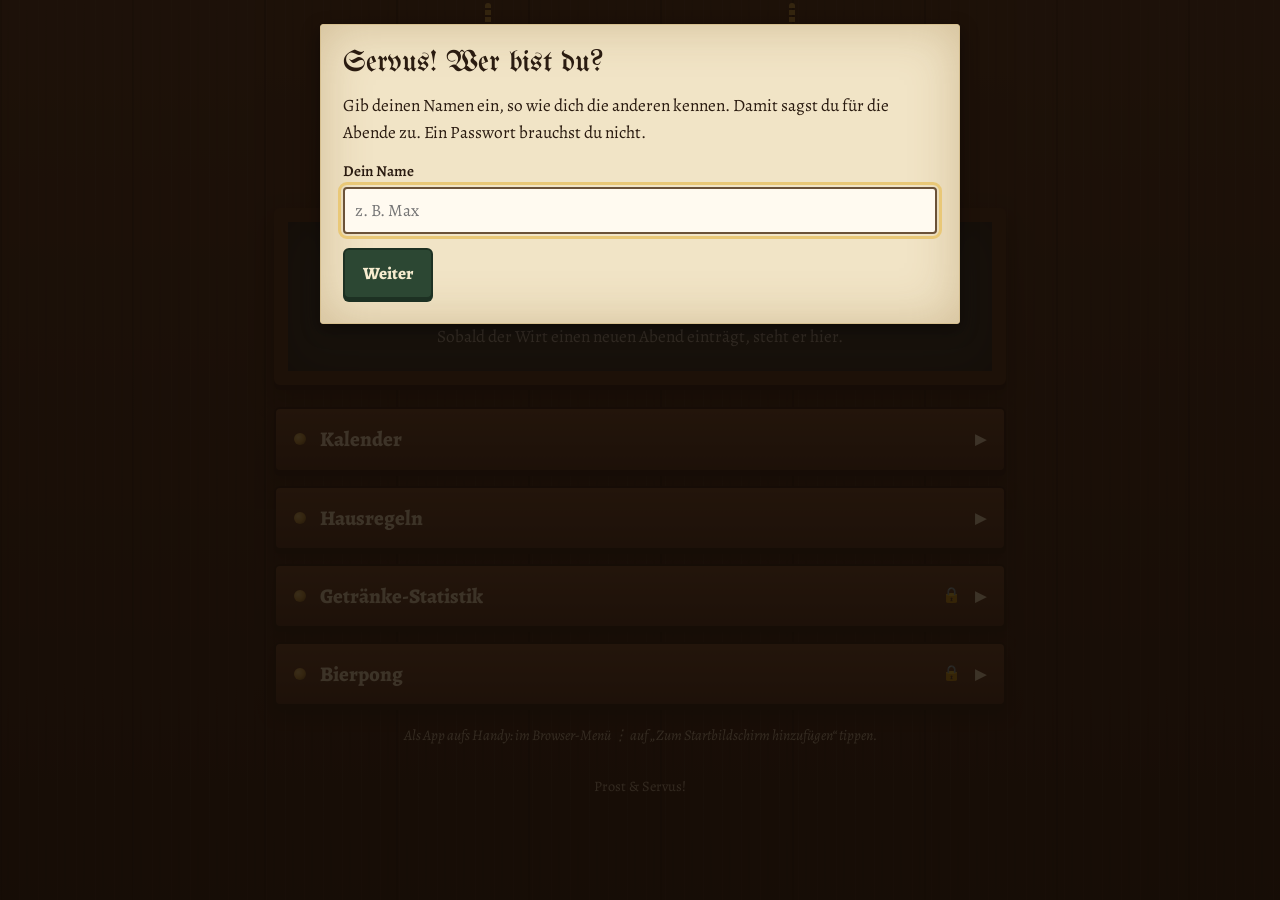
==== index.html @ dd811b2c "Add files via upload" ====
<!doctype html>
<html lang="de">
<head>
<meta charset="utf-8">
<meta name="viewport" content="width=device-width, initial-scale=1, viewport-fit=cover">
<title>Metzgers Wirtshaus Abende</title>
<meta name="theme-color" content="#2c4733">
<link rel="manifest" href="manifest-gast.json">
<link rel="icon" href="icon-192.png">
<link rel="apple-touch-icon" href="icon-192.png">
<link rel="preconnect" href="https://fonts.googleapis.com">
<link rel="preconnect" href="https://fonts.gstatic.com" crossorigin>
<link href="https://fonts.googleapis.com/css2?family=UnifrakturMaguntia&family=Alegreya:ital,wght@0,400;0,600;0,800;1,400&display=swap" rel="stylesheet">
<link rel="stylesheet" href="style.css">
</head>
<body>
<header class="schild-wrap">
  <div class="schild"><h1><span class="gross">Metzgers</span><span class="klein">Wirtshaus Abende</span></h1></div>
</header>
<main id="inhalt"><p class="laden">Bierdeckel werden gezählt …</p></main>
<div id="gate" hidden></div>
<div id="toast" hidden role="status"></div>
<script src="konfig.js"></script>
<script src="gemeinsam.js"></script>
<script>
(function(){
const W=window.W,K=window.KONFIG,esc=W.esc,fmt=W.fmt;
let D=null,fehler=false,Z=W.zusagenAktiv()?null:[],zFehler=false,installEvt=null;
let name=W.LS.get("mwa-name")||"";
const S={offen:"",zeit:"letztes",bpZeit:"letzter",monat:W.heute().slice(0,7),tag:null,loginText:"",sendet:false};

const hausHash=()=>W.hash(JSON.stringify([D.regeln.hausKopf,D.regeln.hausRegeln]));
const bpHash=()=>W.hash(JSON.stringify(D.regeln.bierpongRegeln));
const hausOk=()=>W.LS.get("mwa-haus")===hausHash();
const bpOk=()=>W.LS.get("mwa-bp")===bpHash();

/* ---------- Zusagen ---------- */
function zusageBlock(a,aufTafel){
  if(!W.zusagenAktiv())return"";
  if(Z===null)return `<div class="zusage"><p class="wer leise">${zFehler?"Zusagen sind gerade nicht erreichbar.":"Zusagen werden geladen …"}</p></div>`;
  const mein=W.meinStatus(Z,a.id,name),ja=W.leute(Z,a.id,"ja"),nein=W.leute(Z,a.id,"nein");
  const k=aufTafel?"kreide":"leise";
  const frage=mein==="ja"?"Du bist dabei 🍺":mein==="nein"?"Du hast abgesagt":"Bist du dabei?";
  return `<div class="zusage"><p class="frage">${frage}</p>
    <div class="reihe"><button class="knopf ${k}" data-a="zusage" data-id="${esc(a.id)}" data-k="ja" aria-pressed="${mein==="ja"}" ${S.sendet?"disabled":""}>🍺 Bin dabei</button>
    <button class="knopf ${k} nein" data-a="zusage" data-id="${esc(a.id)}" data-k="nein" aria-pressed="${mein==="nein"}" ${S.sendet?"disabled":""}>Kann nicht</button></div>
    <p class="wer ${ja.length?"":"leise"}">${ja.length?`Dabei (${ja.length}): ${W.namenText(ja)}`:"Noch hat keiner zugesagt."}</p>
    ${nein.length?`<p class="wer leise">Abgesagt: ${W.namenText(nein)}</p>`:""}</div>`;
}

/* ---------- Tageskarte ---------- */
function tageskarte(){
  const n=W.naechsterAbend(D);
  if(!n)return `<section class="tageskarte"><p class="tk-klein">Nächster Wirtshaus-Abend</p><p class="tk-gross" style="margin-top:10px">Noch nicht geplant</p>
    <p class="tk-text">Sobald der Wirt einen neuen Abend einträgt, steht er hier.</p></section>`;
  const t=W.tageBis(n.datum);
  const wann=t===0?"Heute!":t===1?"Morgen":`In ${t} Tagen`;
  return `<section class="tageskarte" aria-labelledby="tk-wann"><p class="tk-klein">Nächster Wirtshaus-Abend</p>
    <p class="tk-wann" id="tk-wann">${wann}</p><p class="tk-gross">${esc(W.datumLang(n.datum))}</p>
    ${n.uhrzeit?`<p class="tk-zeit">ab ${esc(n.uhrzeit)} Uhr</p>`:""}
    ${n.titel?`<p class="tk-titel">${esc(n.titel)}</p>`:""}
    ${n.notiz?`<p class="tk-text">${esc(n.notiz)}</p>`:""}
    ${zusageBlock(n,true)}
    <div class="reihe"><a class="knopf kreide klein" href="${W.icsHref(n)}" download="wirtshaus-abend.ics">📅 In meinen Kalender</a></div></section>`;
}

/* ---------- Kalender ---------- */
function tagDetail(a){
  const vorbei=a.datum<W.heute(),l=W.liter(a);
  let h=`<div class="tag-detail"><h3>${esc(W.datumLang(a.datum))}</h3>
    <p class="hinweis">${a.uhrzeit?`ab ${esc(a.uhrzeit)} Uhr`:""}${a.titel?`${a.uhrzeit?" · ":""}${esc(a.titel)}`:""}</p>`;
  if(vorbei){
    const ja=Z?W.leute(Z,a.id,"ja"):[];
    h+=`<p><strong>Dabei waren${ja.length?` (${ja.length})`:""}:</strong> ${Z===null?"wird geladen …":ja.length?W.namenText(ja):"keiner eingetragen"}</p>`;
    if(l)h+=`<p><strong>Getrunken:</strong> ${fmt(l)} L</p>`;
  }else{
    if(a.notiz)h+=`<p>${esc(a.notiz)}</p>`;
    h+=zusageBlock(a,false)+`<div class="reihe"><a class="knopf leise klein" href="${W.icsHref(a)}" download="wirtshaus-abend.ics">📅 In meinen Kalender</a></div>`;
  }
  return h+`<div class="reihe"><button class="knopf leise klein" data-a="tag" data-k="${esc(a.datum)}">Zurück zum Monat</button></div></div>`;
}
function kalender(){
  const [y,m]=S.monat.split("-").map(Number);
  const erster=new Date(y,m-1,1),tage=new Date(y,m,0).getDate(),versatz=(erster.getDay()+6)%7;
  const imMonat=D.abende.filter(a=>String(a.datum||"").startsWith(S.monat)).sort((a,b)=>String(a.datum).localeCompare(String(b.datum)));
  const proTag=new Map(imMonat.map(a=>[a.datum,a]));
  const h=W.heute();
  let g=["Mo","Di","Mi","Do","Fr","Sa","So"].map(t=>`<div class="wt">${t}</div>`).join("");
  for(let i=0;i<versatz;i++)g+=`<div class="tag luecke"></div>`;
  for(let d=1;d<=tage;d++){
    const ds=`${S.monat}-${String(d).padStart(2,"0")}`,a=proTag.get(ds);
    const kl=["tag",ds===h?"heute":"",a?(ds<h?"war":"kommt"):""].join(" ");
    g+=a?`<button class="${kl}" data-a="tag" data-k="${ds}" aria-pressed="${S.tag===ds}" aria-label="${esc(W.datumText(ds))}: Wirtshaus-Abend">${d}</button>`:`<div class="${kl}">${d}</div>`;
  }
  const monatsName=erster.toLocaleDateString("de-DE",{month:"long",year:"numeric"});
  let unten;
  if(S.tag&&proTag.get(S.tag))unten=tagDetail(proTag.get(S.tag));
  else unten=imMonat.length?`<p class="hinweis" style="margin-top:12px">Tipp auf einen markierten Tag, um zu sehen, wer dabei ist.</p><ul class="liste">${imMonat.map(a=>{
      const vorbei=a.datum<h,ja=Z?W.leute(Z,a.id,"ja"):[];
      return `<li><span class="info"><strong>${esc(W.datumText(a.datum))}</strong>${a.uhrzeit?` · ${esc(a.uhrzeit)} Uhr`:""}<span class="marke ${vorbei?"war":"kommt"}">${vorbei?"war":"kommt"}</span>
        ${a.titel?`<br>${esc(a.titel)}`:""}${W.zusagenAktiv()&&Z?`<br><span class="hinweis">👥 ${ja.length} ${vorbei?"waren dabei":"dabei"}</span>`:""}</span>
        <button class="knopf leise klein" data-a="tag" data-k="${esc(a.datum)}">Ansehen</button></li>`}).join("")}</ul>`
    :`<p class="leer">In diesem Monat ist kein Abend eingetragen.</p>`;
  return `<div class="kal-kopf"><button data-a="monat" data-k="-1" aria-label="Vorheriger Monat">‹</button><h2>${esc(monatsName)}</h2><button data-a="monat" data-k="1" aria-label="Nächster Monat">›</button></div>
    <div class="kal">${g}</div>
    <div class="legende"><span class="l-war">war schon</span><span class="l-kommt">kommt noch</span></div>${unten}`;
}

/* ---------- Regeln / Statistik / Bierpong ---------- */
function hausInhalt(mitKnopf){
  const r=D.regeln;
  if(!r.hausKopf.length&&!r.hausRegeln.length)return `<p class="leer">Der Wirt hat noch keine Hausregeln eingetragen.</p>`;
  return `${r.hausKopf.length?`<div class="kasse">${r.hausKopf.map(t=>`<p>${esc(t)}</p>`).join("")}</div>`:""}${W.regelListe(r.hausRegeln)}
    ${mitKnopf?`<div class="reihe"><button class="knopf" data-a="akzHaus">Hausregeln akzeptieren</button></div>`:(hausOk()?`<span class="ok">✓ Von dir akzeptiert</span>`:"")}`;
}
function statInhalt(){
  const wahl=[["letztes","Letztes Mal"],["monat","Diesen Monat"],["jahr","Dieses Jahr"],["alle","Alle Zeit"]];
  const ab=W.abendeIm(D,S.zeit),daten=W.getraenkeSumme(ab),total=daten.reduce((s,d)=>s+d.liter,0);
  let h=`<h2>Was weggetrunken wurde</h2><div class="wahl" role="group" aria-label="Zeitraum">${wahl.map(([k,t])=>`<button data-a="zeit" data-k="${k}" aria-pressed="${S.zeit===k}">${t}</button>`).join("")}</div>`;
  if(!daten.length)return h+`<p class="leer">Für diesen Zeitraum ist noch nichts eingetragen.</p>`;
  const unter=S.zeit==="letztes"?`am ${esc(W.datumText(ab[0].datum))}${ab[0].titel?` · ${esc(ab[0].titel)}`:""}`:`an ${ab.length} ${ab.length===1?"Abend":"Abenden"}`;
  return h+`<div class="summe"><span class="zahl">${fmt(total)} L</span><span class="text">getrunken ${unter}</span></div>
  <div class="scroll"><table><thead><tr><th>Getränk</th><th class="n">Stück</th><th class="n">Liter</th></tr></thead><tbody>
  ${daten.map(d=>`<tr><td><span class="punkt" style="background:${W.farbe(D,d.name)}"></span>${esc(d.name)}</td><td class="n">${fmt(d.anzahl,0)}</td><td class="n">${fmt(d.liter)}</td></tr>`).join("")}
  </tbody></table></div>
  <h3>Säulendiagramm · Liter pro Getränk</h3><div class="scroll diagramm">${W.saeulen(D,daten)}</div>
  <h3>Balkendiagramm · Stück pro Getränk</h3><div class="scroll diagramm">${W.balken(D,daten)}</div>`;
}
function bpInhalt(){
  const regeln=D.regeln.bierpongRegeln;
  if(!bpOk())return `<h2>Bierpong-Regeln</h2><p>Bevor du an den Tisch darfst: Regeln lesen und akzeptieren.</p>
    ${regeln.length?W.regelListe(regeln):`<p class="leer">Noch keine Bierpong-Regeln eingetragen.</p>`}
    <div class="reihe"><button class="knopf" data-a="akzBp">Bierpong-Regeln akzeptieren</button></div>`;
  const sp=W.bpSpieleIm(D,S.bpZeit),tab=W.bpTabelle(sp);
  let h=`<details class="nachlesen"><summary>Bierpong-Regeln nachlesen</summary>${W.regelListe(regeln)}</details>
  <h2>Bierpong-Tabelle</h2>
  <div class="wahl" role="group" aria-label="Zeitraum"><button data-a="bpzeit" data-k="letzter" aria-pressed="${S.bpZeit==="letzter"}">Letzter Abend</button><button data-a="bpzeit" data-k="alle" aria-pressed="${S.bpZeit==="alle"}">Alle Zeit</button></div>`;
  if(S.bpZeit==="letzter"&&sp.length)h+=`<p class="hinweis">Spiele vom ${esc(W.datumText(sp[0].datum))}</p>`;
  h+=`<div class="tafel"><div class="scroll">`+(tab.length
    ?`<table><thead><tr><th class="n">#</th><th>Spieler</th><th class="n">Siege</th><th class="n">Unent.</th><th class="n">Nied.</th><th class="n">Punkte</th></tr></thead><tbody>
      ${tab.map((e,i)=>`<tr class="${i===0?"erster":""}"><td class="n">${i+1}</td><td>${i===0?"🏆 ":""}${esc(e.name)}</td><td class="n">${e.s}</td><td class="n">${e.u}</td><td class="n">${e.n}</td><td class="n">${fmt(e.pk)}</td></tr>`).join("")}</tbody></table>`
    :`<p class="leer">Noch keine Spiele eingetragen.</p>`)+`</div></div><p class="hinweis">Sieg = 1 Punkt, Unentschieden = ½ Punkt.</p>`;
  if(sp.length)h+=`<h3>${S.bpZeit==="letzter"?"Spiele des Abends":"Letzte Spiele"}</h3><ul class="spiele">${sp.slice(0,15).map(s=>`<li><span class="datum">${esc(W.datumText(s.datum))}</span><span>${W.spielText(s)}</span></li>`).join("")}</ul>`;
  return h;
}

/* ---------- Installieren ---------- */
function installHinweis(){
  const standalone=window.matchMedia("(display-mode: standalone)").matches||navigator.standalone;
  if(standalone)return"";
  if(installEvt)return `<div class="installieren"><button class="knopf" data-a="installieren">📲 Als App aufs Handy</button></div>`;
  if(/iphone|ipad/i.test(navigator.userAgent))return `<div class="installieren"><p class="hinweis">Als App aufs iPhone: unten auf „Teilen“ tippen, dann „Zum Home-Bildschirm“.</p></div>`;
  return `<div class="installieren"><p class="hinweis">Als App aufs Handy: im Browser-Menü ⋮ auf „Zum Startbildschirm hinzufügen“ tippen.</p></div>`;
}

/* ---------- Rendern ---------- */
function gateInhalt(){
  if(!name){
    const namen=W.alleNamen(Z);
    return `<div class="papier" role="dialog" aria-modal="true" aria-labelledby="gate-t"><h2 id="gate-t">Servus! Wer bist du?</h2>
      <p>Gib deinen Namen ein, so wie dich die anderen kennen. Damit sagst du für die Abende zu. Ein Passwort brauchst du nicht.</p>
      <label for="login-name">Dein Name</label><input type="text" id="login-name" list="namenliste" maxlength="30" autocomplete="given-name" value="${esc(S.loginText)}" placeholder="z. B. Max">
      <datalist id="namenliste">${namen.map(n=>`<option value="${esc(n)}">`).join("")}</datalist>
      ${namen.length?`<p class="hinweis">Warst du schon mal dabei? Dann wähl deinen Namen aus der Liste.</p>`:""}
      <div class="reihe"><button class="knopf" data-a="login">Weiter</button></div></div>`;
  }
  const r=D.regeln;
  if(!hausOk()&&(r.hausKopf.length||r.hausRegeln.length))
    return `<div class="papier" role="dialog" aria-modal="true" aria-labelledby="gate-t"><h2 id="gate-t">Servus ${esc(name)}! Erst die Hausregeln</h2><p>Wer bei Metzgers mitfeiern will, akzeptiert diese Regeln.</p>${hausInhalt(true)}</div>`;
  return "";
}
function render(){
  const main=W.$("#inhalt"),gate=W.$("#gate");
  if(!D){
    main.innerHTML=fehler?`<div class="papier"><h2>Kein Empfang</h2><p>Die Wirtshaus-Daten konnten nicht geladen werden. Prüf deine Internetverbindung.</p><div class="reihe"><button class="knopf" data-a="neu">Nochmal laden</button></div></div>`:`<p class="laden">Bierdeckel werden gezählt …</p>`;
    return;
  }
  const tabs=[["kal","Kalender",false],["haus","Hausregeln",false],["stat","Getränke-Statistik",!hausOk()],["bp","Bierpong",!hausOk()]];
  main.innerHTML=(name?`<p class="gruss"><span>Servus, <strong>${esc(name)}</strong>!</span><button data-a="logout">Name ändern</button></p>`:"")
  +tageskarte()+tabs.map(([k,t,gesperrt])=>{
    const offen=S.offen===k;
    const zusatz=k==="bp"&&hausOk()&&!bpOk()?`<span class="zu">🔒 Regeln akzeptieren</span>`:(gesperrt?`<span class="zu">🔒</span>`:"");
    const inhalt=!offen?"":k==="kal"?kalender():k==="haus"?`<h2>Hausregeln</h2>${hausInhalt(false)}`:k==="stat"?statInhalt():bpInhalt();
    return `<section class="tab"><button class="brett" data-a="tab" data-k="${k}" aria-expanded="${offen}"><span class="nagel"></span><span class="titel">${t}</span>${zusatz}<span class="pfeil" aria-hidden="true">▸</span></button>${offen?`<div class="papier">${inhalt}</div>`:""}</section>`;
  }).join("")+installHinweis()+`<p class="fuss">Prost &amp; Servus!</p>`;
  const g=gateInhalt();
  if(g){
    const aktiv=document.activeElement&&document.activeElement.id;
    const war=gate.hidden;gate.innerHTML=g;gate.hidden=false;document.body.style.overflow="hidden";
    const f=gate.querySelector("#login-name")||gate.querySelector("button");
    if(f&&(war||aktiv==="login-name")){f.focus({preventScroll:true});if(f.setSelectionRange){const l=f.value.length;f.setSelectionRange(l,l)}}
  }else{gate.hidden=true;gate.innerHTML="";document.body.style.overflow=""}
}

function einloggen(){
  let n=S.loginText.trim().replace(/\s+/g," ");
  if(n.length<2){W.toast("Bitte gib mindestens 2 Buchstaben ein.");return}
  const bekannt=W.alleNamen(Z).find(x=>W.gleicherName(x,n));
  if(bekannt)n=bekannt;
  else if(n===n.toLowerCase())n=n.replace(/(^|[\s-])(\p{L})/gu,(m,a,b)=>a+b.toUpperCase());
  name=n;W.LS.set("mwa-name",n);S.loginText="";render();
}
async function zusagen(id,status){
  if(!name||S.sendet)return;
  const alt=W.meinStatus(Z,id,name);
  const neu=alt===status?"weg":status;
  S.sendet=true;
  Z=(Z||[]).filter(z=>!(z.abend===id&&W.gleicherName(z.name,name)));
  if(neu!=="weg")Z.push({abend:id,name,status:neu});
  render();
  try{Z=await W.sendeZusage(id,name,neu);W.toast(neu==="ja"?"Eingetragen, bis dann! 🍺":neu==="nein"?"Schade, abgesagt.":"Antwort zurückgenommen.")}
  catch(e){W.toast("Hat nicht geklappt. Prüf dein Internet und tipp nochmal.");ladeZusagen()}
  S.sendet=false;render();
}

document.addEventListener("input",e=>{if(e.target.id==="login-name")S.loginText=e.target.value});
document.addEventListener("keydown",e=>{if(e.key==="Enter"&&e.target.id==="login-name"){e.preventDefault();einloggen()}});
document.addEventListener("click",e=>{
  const el=e.target.closest("[data-a]");if(!el)return;
  const k=el.dataset.k;
  switch(el.dataset.a){
    case"tab":
      if((k==="stat"||k==="bp")&&!hausOk()){W.toast("Erst die Hausregeln akzeptieren.");return}
      S.offen=S.offen===k?"":k;render();break;
    case"zeit":S.zeit=k;render();break;
    case"bpzeit":S.bpZeit=k;render();break;
    case"monat":{const [y,m]=S.monat.split("-").map(Number);const d=new Date(y,m-1+Number(k),1);S.monat=W.iso(d).slice(0,7);S.tag=null;render();break}
    case"tag":S.tag=S.tag===k?null:k;render();break;
    case"zusage":zusagen(el.dataset.id,k);break;
    case"login":einloggen();break;
    case"logout":if(confirm("Mit einem anderen Namen anmelden?")){name="";W.LS.del("mwa-name");render()}break;
    case"installieren":if(installEvt){installEvt.prompt();installEvt.userChoice.finally(()=>{installEvt=null;render()})}break;
    case"akzHaus":W.LS.set("mwa-haus",hausHash());render();W.toast("Prost! Viel Spaß beim Wirtshaus-Abend.");break;
    case"akzBp":W.LS.set("mwa-bp",bpHash());render();break;
    case"neu":laden();break;
  }
});
window.addEventListener("beforeinstallprompt",e=>{e.preventDefault();installEvt=e;render()});

async function ladeZusagen(){
  if(!W.zusagenAktiv())return;
  try{Z=await W.ladeZusagen();zFehler=false}catch(e){if(Z===null)zFehler=true}
  render();
}
async function laden(){
  try{D=await W.ladeDaten();fehler=false}catch(e){if(!D)fehler=true}
  render();
}
laden();ladeZusagen();
document.addEventListener("visibilitychange",()=>{if(document.visibilityState==="visible"){laden();ladeZusagen()}});
})();
</script>
</body>
</html>
---- style.css ----
:root{
  --wood:#4a2e1b; --wood-dark:#24150b; --plank-a:#6a4329; --plank-b:#4b2d1a;
  --paper:#f1e4c6; --paper-edge:#d6bf8f; --ink:#2a1b10; --ink-soft:#6b5238;
  --brass:#c99a3f; --brass-light:#e9c877; --green:#2c4733; --green-dark:#1d3123;
  --red:#8c2f22; --chalk:#2c332e; --chalk-ink:#ece7da; --chalk-soft:#b9b6aa;
  --frakt:'UnifrakturMaguntia','Old English Text MT',Georgia,serif;
  --text:'Alegreya',Georgia,'Times New Roman',serif;
  box-sizing:border-box;
  padding-top:env(safe-area-inset-top,0px);
  padding-bottom:env(safe-area-inset-bottom,0px);
}
@media (prefers-color-scheme:dark){
  :root{
    --wood:#2f1d11; --wood-dark:#140b05; --plank-a:#4e3120; --plank-b:#352013;
    --paper:#ddcca6; --paper-edge:#b49d6f; --ink:#24170c; --ink-soft:#5a4430;
  }
}
*,*::before,*::after{box-sizing:inherit}
html{height:100%;scroll-padding-top:env(safe-area-inset-top,0px)}
body{
  margin:0;min-height:100%;
  font-family:var(--text);font-size:1.08rem;line-height:1.55;color:var(--ink);
  background-color:var(--wood);
  background-image:
    repeating-linear-gradient(90deg,rgba(0,0,0,.28) 0 2px,transparent 2px 132px),
    repeating-linear-gradient(90deg,rgba(255,255,255,.03) 0 1px,transparent 1px 7px,rgba(0,0,0,.05) 7px 9px,transparent 9px 19px),
    linear-gradient(180deg,var(--wood) 0%,var(--wood-dark) 100%);
  background-attachment:fixed;
}
button,input,select,textarea{font:inherit;color:inherit}
a{color:inherit}
:focus-visible{outline:3px solid var(--brass-light);outline-offset:2px}

/* ---------- Wirtshausschild ---------- */
.schild-wrap{display:flex;justify-content:center;padding:34px 16px 18px}
.schild{
  position:relative;text-align:center;
  background:radial-gradient(ellipse at 50% 30%,#365a40 0%,var(--green) 55%,var(--green-dark) 100%);
  border:3px solid var(--brass);outline:7px solid var(--wood-dark);
  border-radius:14px 14px 40px 40px / 14px 14px 26px 26px;
  padding:14px 34px 18px;max-width:560px;width:100%;
  box-shadow:0 14px 30px rgba(0,0,0,.55), inset 0 0 0 6px rgba(0,0,0,.18);
  transform-origin:50% -30px;animation:schwingen 2.4s ease-out 1;
}
.schild::before,.schild::after{
  content:"";position:absolute;top:-34px;width:6px;height:28px;
  background:repeating-linear-gradient(180deg,var(--brass) 0 5px,transparent 5px 7px);border-radius:3px;
}
.schild::before{left:22%}.schild::after{right:22%}
.schild h1{margin:0;font-weight:400;line-height:1;color:var(--brass-light);text-shadow:0 2px 0 rgba(0,0,0,.45)}
.schild .gross{display:block;font-family:var(--frakt);font-size:clamp(2.8rem,12vw,4.6rem)}
.schild .klein{display:block;font-family:var(--frakt);font-size:clamp(1.3rem,5.4vw,2rem);margin-top:6px;color:#f3e3b3}
.schild.wirt{background:radial-gradient(ellipse at 50% 30%,#6a4329 0%,var(--plank-b) 60%,var(--wood-dark) 100%)}
@keyframes schwingen{0%{transform:rotate(-3deg)}25%{transform:rotate(2deg)}50%{transform:rotate(-1deg)}75%{transform:rotate(.4deg)}100%{transform:rotate(0)}}
@media (prefers-reduced-motion:reduce){.schild{animation:none}}

main{max-width:760px;margin:0 auto;padding:6px 14px 48px}

/* ---------- Tageskarte (nächster Abend) ---------- */
.tageskarte{
  background:var(--chalk);color:var(--chalk-ink);
  border:14px solid var(--plank-b);border-radius:6px;
  box-shadow:inset 0 0 50px rgba(0,0,0,.55),0 5px 0 var(--wood-dark),0 12px 24px rgba(0,0,0,.4);
  padding:20px 20px 22px;margin:0 0 22px;text-align:center;
}
.tageskarte p{margin:0}
.tk-klein{color:var(--chalk-soft);font-style:italic}
.tk-wann{font-family:var(--frakt);font-size:clamp(3rem,14vw,5rem);line-height:1.05;color:var(--brass-light);margin-top:4px!important}
.tk-gross{font-size:clamp(1.3rem,5vw,1.7rem);font-weight:800;margin-top:4px!important}
.tk-zeit{font-size:1.2rem;margin-top:2px!important}
.tk-titel{font-size:1.15rem;font-style:italic;margin-top:8px!important}
.tk-text{color:var(--chalk-soft);margin:8px auto 0!important;max-width:52ch;white-space:pre-line}
.tageskarte .reihe{justify-content:center}
.knopf.kreide{background:transparent;color:var(--chalk-ink);border:2px solid var(--chalk-ink);box-shadow:none;font-weight:600;text-decoration:none}
.knopf.kreide[aria-pressed="true"]{background:var(--brass-light);color:var(--wood-dark);border-color:var(--brass-light);font-weight:800}

/* ---------- Gruß & Zusagen ---------- */
.gruss{display:flex;justify-content:center;align-items:baseline;gap:12px;flex-wrap:wrap;color:#f3e3b3;margin:0 0 14px;font-size:1.05rem}
.gruss strong{color:var(--brass-light)}
.gruss button{background:none;border:0;color:inherit;text-decoration:underline;cursor:pointer;opacity:.8;padding:4px}
.zusage{margin:16px auto 0;max-width:52ch;border-top:1px dashed rgba(236,231,218,.35);padding-top:12px}
.zusage .frage{font-weight:800;font-size:1.1rem}
.zusage .reihe{margin-top:8px}
.zusage .wer{margin-top:10px!important;color:var(--chalk-ink)}
.zusage .wer.leise{color:var(--chalk-soft);font-style:italic}
.papier .zusage{margin:14px 0 0;max-width:none;border-top-color:rgba(42,27,16,.25);text-align:left}
.papier .zusage .wer{color:var(--ink)}
.papier .zusage .wer.leise{color:var(--ink-soft)}
.knopf.leise[aria-pressed="true"]{background:var(--green);color:#f6eccf;border-color:var(--green-dark);font-weight:800}
.knopf.leise.nein[aria-pressed="true"]{background:var(--red);border-color:#5e1f16}
.tag-detail{border:2px solid var(--ink);background:rgba(255,255,255,.28);padding:14px 16px;margin-top:14px}
.tag-detail h3{margin:0 0 4px}
.namen{list-style:none;padding:0;margin:6px 0;display:flex;flex-wrap:wrap;gap:6px}
.namen li{background:rgba(44,71,51,.12);border:1px solid rgba(44,71,51,.35);border-radius:999px;padding:2px 4px 2px 12px;display:flex;align-items:center;gap:4px}
.namen li.ab{background:rgba(140,47,34,.08);border-color:rgba(140,47,34,.35)}
.namen button{background:none;border:0;cursor:pointer;color:var(--red);font-weight:800;padding:2px 8px}
.dazu{display:flex;gap:8px;margin-top:8px}
.dazu input{flex:1}
details.leute summary{cursor:pointer;font-weight:600;padding:4px 0}
.installieren{text-align:center;margin-top:18px}
.installieren .hinweis{color:var(--paper);opacity:.8}

/* ---------- Bretter (Tabs) ---------- */
.tab{margin-bottom:14px}
.brett{
  width:100%;display:flex;align-items:center;gap:14px;text-align:left;cursor:pointer;
  border:2px solid var(--wood-dark);border-radius:6px;
  padding:14px 18px;color:#f6e7c5;font-weight:800;font-size:1.3rem;
  box-shadow:0 4px 0 var(--wood-dark),0 8px 16px rgba(0,0,0,.35);
  background-image:linear-gradient(180deg,var(--plank-a),var(--plank-b)),
    repeating-linear-gradient(0deg,rgba(0,0,0,.08) 0 1px,transparent 1px 6px);
}
.brett:active{transform:translateY(2px);box-shadow:0 2px 0 var(--wood-dark),0 4px 10px rgba(0,0,0,.35)}
.brett .nagel{width:12px;height:12px;border-radius:50%;flex:none;
  background:radial-gradient(circle at 35% 35%,var(--brass-light),var(--brass) 50%,#6b4f17)}
.brett .titel{flex:1}
.brett .zu{font-size:.95rem;font-weight:400;opacity:.85}
.brett .pfeil{transition:transform .2s}
.brett[aria-expanded="true"] .pfeil{transform:rotate(90deg)}

/* ---------- Papier ---------- */
.papier{
  background:var(--paper);color:var(--ink);
  margin:10px 6px 0;padding:22px 22px 24px;border-radius:3px;
  box-shadow:inset 0 0 50px rgba(130,90,30,.28),0 6px 18px rgba(0,0,0,.4);
  border:1px solid var(--paper-edge);
}
.papier+.papier{margin-top:18px}
.papier h2{font-family:var(--frakt);font-weight:400;font-size:1.9rem;margin:0 0 12px;line-height:1.1}
.papier h3{margin:22px 0 8px;font-size:1.15rem}
.papier p{margin:.4em 0 .8em;max-width:68ch}
.kasse{border:2px solid var(--ink);padding:12px 16px;margin:0 0 16px;background:rgba(255,255,255,.25)}
.kasse p{margin:.25em 0;font-weight:600}
.regeln{list-style:none;padding:0;margin:0}
.regeln li{position:relative;padding:8px 0 8px 26px;border-bottom:1px dashed rgba(42,27,16,.25);max-width:68ch}
.regeln li:last-child{border-bottom:0}
.regeln li::before{content:"";position:absolute;left:4px;top:17px;width:9px;height:9px;background:var(--brass);transform:rotate(45deg)}
.regeln li.laut{font-weight:800;color:var(--red)}
.ok{display:inline-block;margin-top:14px;color:var(--green);font-weight:800}

.knopf{
  display:inline-flex;align-items:center;justify-content:center;gap:8px;cursor:pointer;
  background:var(--green);color:#f6eccf;border:2px solid var(--green-dark);
  border-radius:6px;padding:10px 18px;font-weight:800;text-decoration:none;
  box-shadow:0 3px 0 var(--green-dark);
}
.knopf:active{transform:translateY(2px);box-shadow:0 1px 0 var(--green-dark)}
.knopf:disabled{opacity:.6;cursor:wait}
.knopf.leise{background:transparent;color:var(--ink);border-color:var(--ink-soft);box-shadow:none;font-weight:600}
.knopf.weg{background:transparent;color:var(--red);border-color:var(--red);box-shadow:none;font-weight:600;padding:6px 12px}
.knopf.klein{padding:6px 12px;font-size:.95rem}
.reihe{display:flex;gap:10px;flex-wrap:wrap;margin-top:14px}

/* ---------- Zeitraum-Wahl ---------- */
.wahl{display:flex;flex-wrap:wrap;gap:6px;margin:0 0 18px}
.wahl button{cursor:pointer;background:transparent;border:2px solid var(--ink);color:var(--ink);
  border-radius:999px;padding:5px 14px;font-weight:600;font-size:.98rem}
.wahl button[aria-pressed="true"]{background:var(--ink);color:var(--paper)}

.summe{display:flex;align-items:baseline;gap:12px;flex-wrap:wrap;margin-bottom:6px}
.summe .zahl{font-family:var(--frakt);font-size:clamp(3rem,13vw,4.6rem);line-height:1;color:var(--red)}
.summe .text{color:var(--ink-soft);font-style:italic}

.scroll{overflow-x:auto;-webkit-overflow-scrolling:touch}
table{border-collapse:collapse;width:100%;min-width:300px}
th,td{padding:7px 8px;text-align:left;border-bottom:1px solid rgba(42,27,16,.2)}
th{font-size:.95rem;color:var(--ink-soft);font-weight:600}
td.n,th.n{text-align:right;font-variant-numeric:tabular-nums}
.punkt{display:inline-block;width:11px;height:11px;border-radius:2px;margin-right:7px;vertical-align:middle}
.diagramm svg{display:block;max-width:none}
.diagramm svg.voll{width:100%;max-width:560px;height:auto}
.leer{font-style:italic;color:var(--ink-soft);padding:8px 0}
.hinweis{font-size:.92rem;color:var(--ink-soft);font-style:italic}

/* ---------- Kalender ---------- */
.kal-kopf{display:flex;align-items:center;justify-content:space-between;gap:10px;margin-bottom:10px}
.kal-kopf h2{margin:0}
.kal-kopf button{background:transparent;border:2px solid var(--ink);border-radius:50%;width:40px;height:40px;cursor:pointer;font-size:1.2rem;font-weight:800;flex:none}
.kal{display:grid;grid-template-columns:repeat(7,minmax(0,1fr));gap:4px}
.kal .wt{text-align:center;font-size:.85rem;color:var(--ink-soft);font-weight:600}
.kal .tag{aspect-ratio:1/1;min-height:36px;border:1px solid rgba(42,27,16,.2);background:rgba(255,255,255,.28);
  border-radius:4px;display:flex;align-items:center;justify-content:center;font-variant-numeric:tabular-nums;padding:0}
.kal button.tag{cursor:pointer}
.kal .tag.luecke{visibility:hidden}
.kal .tag.heute{outline:2px solid var(--ink);outline-offset:-2px;font-weight:800}
.kal .tag.war{background:var(--brass);color:var(--wood-dark);font-weight:800;border-color:#8b6a24}
.kal .tag.kommt{background:var(--green);color:#f6eccf;font-weight:800;border-color:var(--green-dark)}
.kal .tag[aria-pressed="true"]{box-shadow:0 0 0 3px var(--red)}
.legende{display:flex;gap:16px;flex-wrap:wrap;margin:10px 0 0;font-size:.92rem;color:var(--ink-soft)}
.legende span::before{content:"";display:inline-block;width:12px;height:12px;border-radius:2px;margin-right:6px;vertical-align:-1px}
.legende .l-war::before{background:var(--brass)}
.legende .l-kommt::before{background:var(--green)}

/* ---------- Listen ---------- */
.spiele,.liste{list-style:none;padding:0;margin:8px 0 0}
.spiele li,.liste li{padding:8px 0;border-bottom:1px dashed rgba(42,27,16,.25);display:flex;gap:10px;flex-wrap:wrap;align-items:baseline}
.spiele .datum{color:var(--ink-soft);font-size:.92rem;min-width:7.5em}
.sieger{font-weight:800}
.liste li{align-items:center;justify-content:space-between}
.liste li.gewaehlt{background:rgba(140,47,34,.1);outline:2px solid var(--red);outline-offset:2px}
.liste .info{flex:1;min-width:180px}
.marke{display:inline-block;font-size:.8rem;font-weight:800;padding:1px 8px;border-radius:999px;margin-left:6px;vertical-align:1px}
.marke.kommt{background:var(--green);color:#f6eccf}
.marke.war{background:var(--brass);color:var(--wood-dark)}

/* ---------- Kreidetafel ---------- */
.tafel{background:var(--chalk);color:var(--chalk-ink);border:12px solid var(--plank-b);border-radius:4px;
  box-shadow:inset 0 0 40px rgba(0,0,0,.5),0 4px 0 var(--wood-dark);padding:16px 14px;margin-top:6px}
.tafel table{min-width:340px}
.tafel th{color:var(--chalk-soft);border-bottom-color:rgba(236,231,218,.25)}
.tafel td{border-bottom-color:rgba(236,231,218,.15)}
.tafel tr.erster td{color:var(--brass-light);font-weight:800}
.tafel .leer{color:var(--chalk-soft)}
details.nachlesen{border:2px solid var(--ink);margin:0 0 18px;background:rgba(255,255,255,.2)}
details.nachlesen summary{cursor:pointer;padding:10px 14px;font-weight:800}
details.nachlesen .regeln{padding:0 14px 10px}

/* ---------- Gate ---------- */
#gate{position:fixed;inset:0;z-index:20;background:rgba(20,11,5,.82);overflow-y:auto;
  padding:calc(24px + env(safe-area-inset-top,0px)) 14px calc(24px + env(safe-area-inset-bottom,0px))}
#gate[hidden]{display:none}
#gate .papier{max-width:640px;margin:0 auto}

/* ---------- Formulare (Wirt) ---------- */
label{display:block;font-weight:600;font-size:.95rem;margin:10px 0 4px}
input[type=text],input[type=date],input[type=time],input[type=password],textarea{
  width:100%;padding:8px 10px;border:2px solid var(--ink-soft);border-radius:4px;background:#fffaf0;color:#24170c}
textarea{min-height:150px;line-height:1.45}
.zwei{display:grid;grid-template-columns:1fr 1fr;gap:10px}
.zwei label{margin-top:10px}
.zeile{display:grid;grid-template-columns:minmax(0,2.2fr) minmax(0,1fr) minmax(0,1fr) auto;gap:8px;align-items:end;margin-bottom:8px}
.zeile label{margin:0 0 3px;font-size:.85rem}
.check,.ergebnis label{display:flex;gap:8px;align-items:center;font-weight:600;margin:14px 0 0}
.ergebnis{display:flex;gap:14px;flex-wrap:wrap;margin:6px 0 4px}
.ergebnis label{font-weight:400;margin:0}

#toast{position:fixed;left:50%;transform:translateX(-50%);
  bottom:calc(18px + env(safe-area-inset-bottom,0px));z-index:30;
  background:var(--wood-dark);color:var(--paper);border:2px solid var(--brass);
  padding:10px 18px;border-radius:6px;max-width:90vw;box-shadow:0 6px 18px rgba(0,0,0,.5)}
#toast[hidden]{display:none}
.laden{text-align:center;color:var(--paper);font-style:italic;padding:30px 0}
.fuss{text-align:center;color:var(--paper);opacity:.75;font-size:.9rem;margin-top:28px}
@media (max-width:520px){
  .papier{padding:18px 15px 20px;margin:10px 0 0}
  .zeile{grid-template-columns:1fr 1fr}
  .zeile .z-name{grid-column:1 / -1}
  .tageskarte{border-width:10px;padding:16px 12px 18px}
}
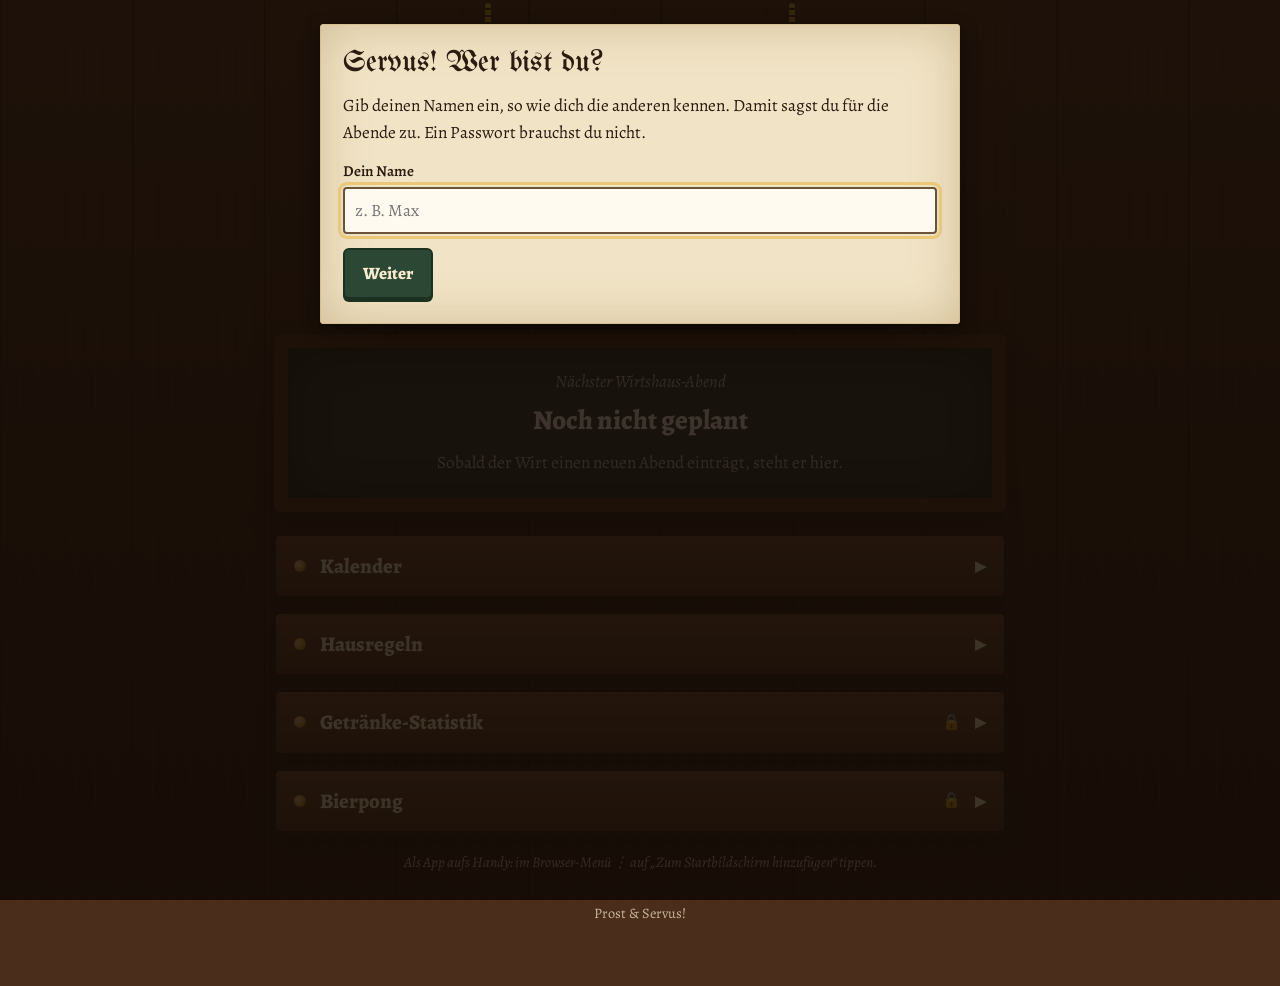
==== commit 3c977642: "Add files via upload" ====
--- a/index.html
+++ b/index.html
@@ -4,18 +4,38 @@
 <meta charset="utf-8">
 <meta name="viewport" content="width=device-width, initial-scale=1, viewport-fit=cover">
 <title>Metzgers Wirtshaus Abende</title>
-<meta name="theme-color" content="#2c4733">
+<meta name="theme-color" content="#a3262f">
 <link rel="manifest" href="manifest-gast.json">
 <link rel="icon" href="icon-192.png">
 <link rel="apple-touch-icon" href="icon-192.png">
 <link rel="preconnect" href="https://fonts.googleapis.com">
 <link rel="preconnect" href="https://fonts.gstatic.com" crossorigin>
-<link href="https://fonts.googleapis.com/css2?family=UnifrakturMaguntia&family=Alegreya:ital,wght@0,400;0,600;0,800;1,400&display=swap" rel="stylesheet">
+<link href="https://fonts.googleapis.com/css2?family=UnifrakturMaguntia&family=Didact+Gothic&family=Alegreya:ital,wght@0,400;0,600;0,800;1,400&display=swap" rel="stylesheet">
 <link rel="stylesheet" href="style.css">
 </head>
 <body>
 <header class="schild-wrap">
-  <div class="schild"><h1><span class="gross">Metzgers</span><span class="klein">Wirtshaus Abende</span></h1></div>
+  <div class="schild"><h1 class="unsichtbar">Metzgers Wirtshaus Abende</h1>
+  <svg class="logo" viewBox="-6 0 720 290" role="img" aria-label="Metzgerei Schönhärl – Fleischerfachgeschäft, Speisegaststätte, Partyservice – Spitalplatz 4, 94405 Landau – Tel. 0 99 51 / 59 404, Fax 0 99 51 / 59 888">
+    <g transform="translate(-6 0) scale(.40)">
+      <g fill="#111"><path transform="translate(-7 -8)" d="M78 35 C82 20 118 14 140 22 C152 28 152 55 152 70 C153 80 155 86 162 90 C200 112 270 120 350 112 C450 100 560 76 662 50 C600 98 520 145 420 180 C340 205 250 214 180 198 C130 186 95 160 84 130 C76 105 74 60 78 35Z"/><path transform="translate(-7 -6)" d="M126 192 C140 184 152 196 154 214 C162 280 180 350 196 404 L288 404 L294 384 L356 380 C352 420 342 452 330 470 L172 472 C150 470 140 455 138 430 C132 360 118 280 118 220 C118 205 120 196 126 192Z"/><path transform="translate(-7 -6)" d="M352 280 C350 255 352 232 366 224 C378 220 386 232 385 250 C384 262 382 272 380 280Z"/></g>
+      <g fill="#fbf7f2"><path d="M78 35 C82 20 118 14 140 22 C152 28 152 55 152 70 C153 80 155 86 162 90 C200 112 270 120 350 112 C450 100 560 76 662 50 C600 98 520 145 420 180 C340 205 250 214 180 198 C130 186 95 160 84 130 C76 105 74 60 78 35Z"/><path d="M126 192 C140 184 152 196 154 214 C162 280 180 350 196 404 L288 404 L294 384 L356 380 C352 420 342 452 330 470 L172 472 C150 470 140 455 138 430 C132 360 118 280 118 220 C118 205 120 196 126 192Z"/><path d="M352 280 C350 255 352 232 366 224 C378 220 386 232 385 250 C384 262 382 272 380 280Z"/></g>
+    </g>
+    <g font-family="'Didact Gothic','Century Gothic','Futura',sans-serif">
+      <text x="100" y="150" font-size="50" fill="#111" stroke="#111" stroke-width=".9" textLength="474" lengthAdjust="spacingAndGlyphs">Metzgerei Schönhärl</text>
+      <text x="337" y="175" text-anchor="middle" font-size="16" fill="#fbf7f2" stroke="#fbf7f2" stroke-width=".35" textLength="341" lengthAdjust="spacingAndGlyphs">Fleischerfachgeschäft - Speisegaststätte</text>
+      <text x="337" y="197" text-anchor="middle" font-size="16" fill="#fbf7f2" stroke="#fbf7f2" stroke-width=".35" textLength="101" lengthAdjust="spacingAndGlyphs">Partyservice</text>
+      <text x="354" y="246" text-anchor="middle" font-size="25" fill="#111" stroke="#111" stroke-width=".4" textLength="420" lengthAdjust="spacingAndGlyphs">Spitalplatz 4 · 94405 Landau</text>
+      <text x="354" y="279" text-anchor="middle" font-size="23" fill="#111" stroke="#111" stroke-width=".4" textLength="640" lengthAdjust="spacingAndGlyphs">Tel. 0 99 51 / 59 404 · Fax 0 99 51 / 59 888</text>
+    </g>
+    <g transform="rotate(4 654 118)">
+      <polygon points="654,64 708,118 654,172 600,118" fill="none" stroke="#fbf7f2" stroke-width="2.4" stroke-dasharray="16 3" stroke-linejoin="round"/>
+      <g transform="translate(617 76) scale(.72)">
+        <path transform="translate(8 7)" d="M20 112 L44 112 L58 60 L86 60 L90 44 L62 44 L66 30 C70 22 78 22 98 26 L102 8 C78 2 56 0 46 14 C42 20 40 30 38 44 L16 44 L12 60 L34 60Z" fill="none" stroke="#fbf7f2" stroke-width="3.2" stroke-linejoin="round"/>
+        <path d="M20 112 L44 112 L58 60 L86 60 L90 44 L62 44 L66 30 C70 22 78 22 98 26 L102 8 C78 2 56 0 46 14 C42 20 40 30 38 44 L16 44 L12 60 L34 60Z" fill="#fbf7f2" stroke="#8e1f28" stroke-width="2" stroke-linejoin="round"/>
+      </g>
+    </g>
+  </svg></div>
 </header>
 <main id="inhalt"><p class="laden">Bierdeckel werden gezählt …</p></main>
 <div id="gate" hidden></div>
@@ -40,10 +60,10 @@
   if(Z===null)return `<div class="zusage"><p class="wer leise">${zFehler?"Zusagen sind gerade nicht erreichbar.":"Zusagen werden geladen …"}</p></div>`;
   const mein=W.meinStatus(Z,a.id,name),ja=W.leute(Z,a.id,"ja"),nein=W.leute(Z,a.id,"nein");
   const k=aufTafel?"kreide":"leise";
-  const frage=mein==="ja"?"Du bist dabei 🍺":mein==="nein"?"Du hast abgesagt":"Bist du dabei?";
+  const frage=mein==="ja"?"Du kommst 🍺":mein==="nein"?"Du kommst nicht":"Kommst du?";
   return `<div class="zusage"><p class="frage">${frage}</p>
-    <div class="reihe"><button class="knopf ${k}" data-a="zusage" data-id="${esc(a.id)}" data-k="ja" aria-pressed="${mein==="ja"}" ${S.sendet?"disabled":""}>🍺 Bin dabei</button>
-    <button class="knopf ${k} nein" data-a="zusage" data-id="${esc(a.id)}" data-k="nein" aria-pressed="${mein==="nein"}" ${S.sendet?"disabled":""}>Kann nicht</button></div>
+    <div class="reihe"><button class="knopf ${k}" data-a="zusage" data-id="${esc(a.id)}" data-k="ja" aria-pressed="${mein==="ja"}" ${S.sendet?"disabled":""}>🍺 Ja, ich komme</button>
+    <button class="knopf ${k} nein" data-a="zusage" data-id="${esc(a.id)}" data-k="nein" aria-pressed="${mein==="nein"}" ${S.sendet?"disabled":""}>Nein, ich komme nicht</button></div>
     <p class="wer ${ja.length?"":"leise"}">${ja.length?`Dabei (${ja.length}): ${W.namenText(ja)}`:"Noch hat keiner zugesagt."}</p>
     ${nein.length?`<p class="wer leise">Abgesagt: ${W.namenText(nein)}</p>`:""}</div>`;
 }
@@ -60,8 +80,7 @@
     ${n.uhrzeit?`<p class="tk-zeit">ab ${esc(n.uhrzeit)} Uhr</p>`:""}
     ${n.titel?`<p class="tk-titel">${esc(n.titel)}</p>`:""}
     ${n.notiz?`<p class="tk-text">${esc(n.notiz)}</p>`:""}
-    ${zusageBlock(n,true)}
-    <div class="reihe"><a class="knopf kreide klein" href="${W.icsHref(n)}" download="wirtshaus-abend.ics">📅 In meinen Kalender</a></div></section>`;
+    ${zusageBlock(n,true)}</section>`;
 }
 
 /* ---------- Kalender ---------- */
@@ -75,7 +94,7 @@
     if(l)h+=`<p><strong>Getrunken:</strong> ${fmt(l)} L</p>`;
   }else{
     if(a.notiz)h+=`<p>${esc(a.notiz)}</p>`;
-    h+=zusageBlock(a,false)+`<div class="reihe"><a class="knopf leise klein" href="${W.icsHref(a)}" download="wirtshaus-abend.ics">📅 In meinen Kalender</a></div>`;
+    h+=zusageBlock(a,false);
   }
   return h+`<div class="reihe"><button class="knopf leise klein" data-a="tag" data-k="${esc(a.datum)}">Zurück zum Monat</button></div></div>`;
 }
@@ -198,7 +217,12 @@
   const bekannt=W.alleNamen(Z).find(x=>W.gleicherName(x,n));
   if(bekannt)n=bekannt;
   else if(n===n.toLowerCase())n=n.replace(/(^|[\s-])(\p{L})/gu,(m,a,b)=>a+b.toUpperCase());
-  name=n;W.LS.set("mwa-name",n);S.loginText="";render();
+  name=n;W.LS.set("mwa-name",n);S.loginText="";render();registriere();
+}
+async function registriere(){
+  if(!name||!W.zusagenAktiv()||Z===null)return;
+  if(W.LS.get("mwa-reg")===name.toLowerCase())return;
+  try{Z=await W.sendeZusage(W.REG,name,"ja");W.LS.set("mwa-reg",name.toLowerCase());render()}catch(e){}
 }
 async function zusagen(id,status){
   if(!name||S.sendet)return;
@@ -240,7 +264,7 @@
 async function ladeZusagen(){
   if(!W.zusagenAktiv())return;
   try{Z=await W.ladeZusagen();zFehler=false}catch(e){if(Z===null)zFehler=true}
-  render();
+  render();registriere();
 }
 async function laden(){
   try{D=await W.ladeDaten();fehler=false}catch(e){if(!D)fehler=true}
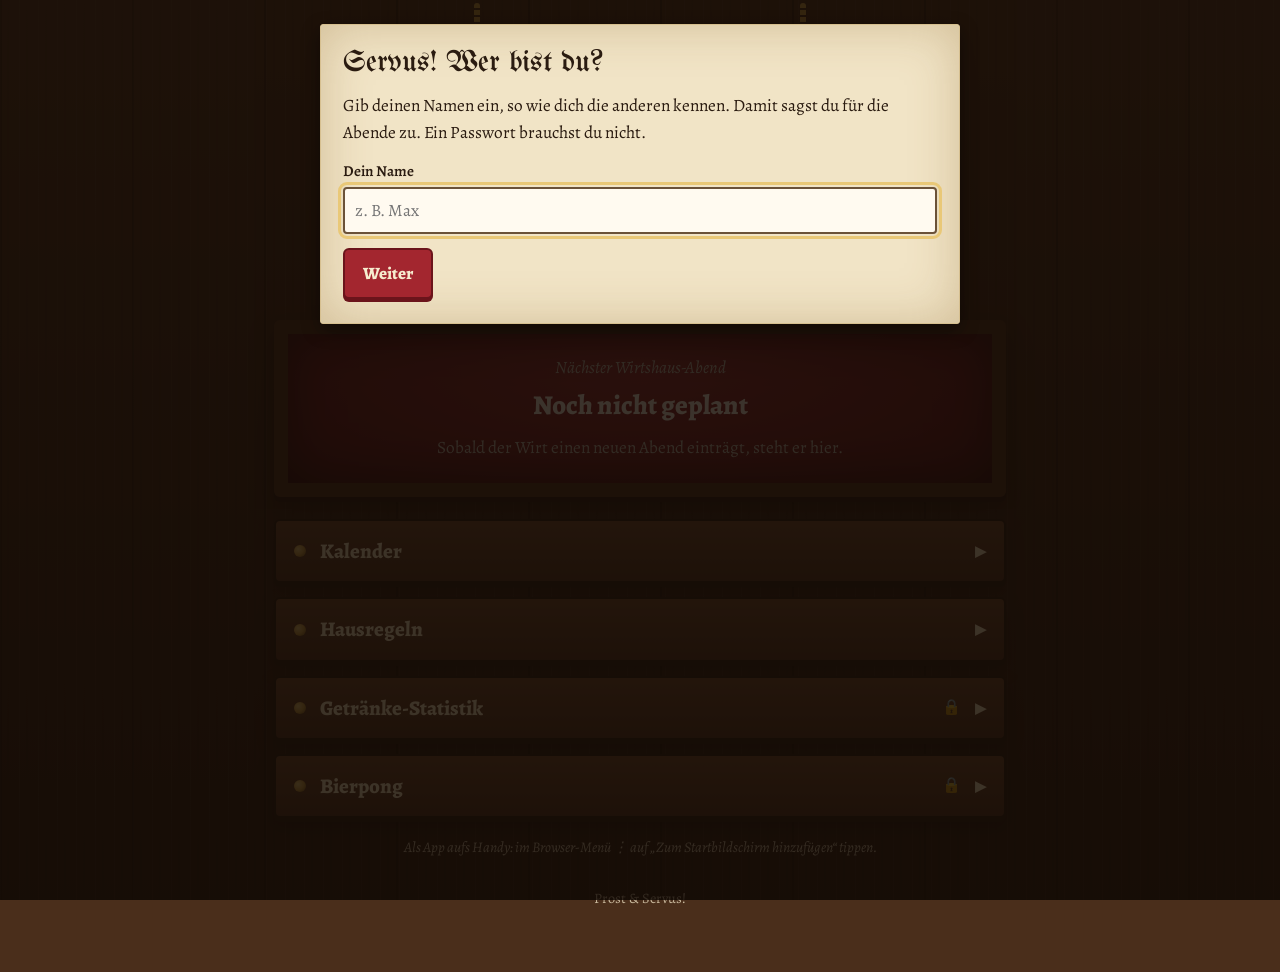
==== commit 9c4583cc: "Add files via upload" ====
--- a/index.html
+++ b/index.html
@@ -45,7 +45,7 @@
 <script>
 (function(){
 const W=window.W,K=window.KONFIG,esc=W.esc,fmt=W.fmt;
-let D=null,fehler=false,Z=W.zusagenAktiv()?null:[],zFehler=false,installEvt=null;
+let D=null,fehler=false,Z=null,zFehler=false,installEvt=null;
 let name=W.LS.get("mwa-name")||"";
 const S={offen:"",zeit:"letztes",bpZeit:"letzter",monat:W.heute().slice(0,7),tag:null,loginText:"",sendet:false};
 
@@ -256,7 +256,7 @@
     case"installieren":if(installEvt){installEvt.prompt();installEvt.userChoice.finally(()=>{installEvt=null;render()})}break;
     case"akzHaus":W.LS.set("mwa-haus",hausHash());render();W.toast("Prost! Viel Spaß beim Wirtshaus-Abend.");break;
     case"akzBp":W.LS.set("mwa-bp",bpHash());render();break;
-    case"neu":laden();break;
+    case"neu":laden().then(ladeZusagen);break;
   }
 });
 window.addEventListener("beforeinstallprompt",e=>{e.preventDefault();installEvt=e;render()});
@@ -267,11 +267,11 @@
   render();registriere();
 }
 async function laden(){
-  try{D=await W.ladeDaten();fehler=false}catch(e){if(!D)fehler=true}
+  try{D=await W.ladeDaten();fehler=false;W.setzeZusagenUrl(D.einstellungen.zusagenUrl||K.zusagenUrl);if(!W.zusagenAktiv())Z=[]}catch(e){if(!D)fehler=true}
   render();
 }
-laden();ladeZusagen();
-document.addEventListener("visibilitychange",()=>{if(document.visibilityState==="visible"){laden();ladeZusagen()}});
+laden().then(ladeZusagen);
+document.addEventListener("visibilitychange",()=>{if(document.visibilityState==="visible")laden().then(ladeZusagen)});
 })();
 </script>
 </body>
--- a/style.css
+++ b/style.css
@@ -1,8 +1,8 @@
 :root{
   --wood:#4a2e1b; --wood-dark:#24150b; --plank-a:#6a4329; --plank-b:#4b2d1a;
   --paper:#f1e4c6; --paper-edge:#d6bf8f; --ink:#2a1b10; --ink-soft:#6b5238;
-  --brass:#c99a3f; --brass-light:#e9c877; --green:#2c4733; --green-dark:#1d3123;
-  --red:#8c2f22; --chalk:#2c332e; --chalk-ink:#ece7da; --chalk-soft:#b9b6aa;
+  --brass:#c99a3f; --brass-light:#e9c877; --green:#a3262f; --green-dark:#6b141b; --shirt:#b52f3a;
+  --red:#7a1c22; --chalk:#2c332e; --chalk-ink:#ece7da; --chalk-soft:#b9b6aa;
   --frakt:'UnifrakturMaguntia','Old English Text MT',Georgia,serif;
   --text:'Alegreya',Georgia,'Times New Roman',serif;
   box-sizing:border-box;
@@ -35,10 +35,10 @@
 .schild-wrap{display:flex;justify-content:center;padding:34px 16px 18px}
 .schild{
   position:relative;text-align:center;
-  background:radial-gradient(ellipse at 50% 30%,#365a40 0%,var(--green) 55%,var(--green-dark) 100%);
+  background:radial-gradient(ellipse at 45% 35%,#c9414c 0%,var(--shirt) 50%,#8e1f28 100%);
   border:3px solid var(--brass);outline:7px solid var(--wood-dark);
   border-radius:14px 14px 40px 40px / 14px 14px 26px 26px;
-  padding:14px 34px 18px;max-width:560px;width:100%;
+  padding:18px 22px 16px;max-width:600px;width:100%;
   box-shadow:0 14px 30px rgba(0,0,0,.55), inset 0 0 0 6px rgba(0,0,0,.18);
   transform-origin:50% -30px;animation:schwingen 2.4s ease-out 1;
 }
@@ -50,7 +50,9 @@
 .schild h1{margin:0;font-weight:400;line-height:1;color:var(--brass-light);text-shadow:0 2px 0 rgba(0,0,0,.45)}
 .schild .gross{display:block;font-family:var(--frakt);font-size:clamp(2.8rem,12vw,4.6rem)}
 .schild .klein{display:block;font-family:var(--frakt);font-size:clamp(1.3rem,5.4vw,2rem);margin-top:6px;color:#f3e3b3}
-.schild.wirt{background:radial-gradient(ellipse at 50% 30%,#6a4329 0%,var(--plank-b) 60%,var(--wood-dark) 100%)}
+.schild .logo{display:block;width:100%;height:auto}
+.schild-zusatz{margin:8px 0 0;font-family:var(--frakt);font-size:1.5rem;color:#fbf7f2;line-height:1}
+.unsichtbar{position:absolute;width:1px;height:1px;overflow:hidden;clip:rect(0 0 0 0);white-space:nowrap}
 @keyframes schwingen{0%{transform:rotate(-3deg)}25%{transform:rotate(2deg)}50%{transform:rotate(-1deg)}75%{transform:rotate(.4deg)}100%{transform:rotate(0)}}
 @media (prefers-reduced-motion:reduce){.schild{animation:none}}
 
@@ -58,7 +60,7 @@
 
 /* ---------- Tageskarte (nächster Abend) ---------- */
 .tageskarte{
-  background:var(--chalk);color:var(--chalk-ink);
+  background:radial-gradient(ellipse at 50% 25%,#8e2630 0%,#6e1820 55%,#4c0f15 100%);color:var(--chalk-ink);
   border:14px solid var(--plank-b);border-radius:6px;
   box-shadow:inset 0 0 50px rgba(0,0,0,.55),0 5px 0 var(--wood-dark),0 12px 24px rgba(0,0,0,.4);
   padding:20px 20px 22px;margin:0 0 22px;text-align:center;
@@ -87,7 +89,7 @@
 .papier .zusage .wer{color:var(--ink)}
 .papier .zusage .wer.leise{color:var(--ink-soft)}
 .knopf.leise[aria-pressed="true"]{background:var(--green);color:#f6eccf;border-color:var(--green-dark);font-weight:800}
-.knopf.leise.nein[aria-pressed="true"]{background:var(--red);border-color:#5e1f16}
+.knopf.leise.nein[aria-pressed="true"]{background:var(--ink);border-color:#000}
 .tag-detail{border:2px solid var(--ink);background:rgba(255,255,255,.28);padding:14px 16px;margin-top:14px}
 .tag-detail h3{margin:0 0 4px}
 .namen{list-style:none;padding:0;margin:6px 0;display:flex;flex-wrap:wrap;gap:6px}
@@ -247,3 +249,20 @@
   .zeile .z-name{grid-column:1 / -1}
   .tageskarte{border-width:10px;padding:16px 12px 18px}
 }
+
+/* ---------- Namen-Chips (Wirt) ---------- */
+.chips{display:flex;flex-wrap:wrap;gap:6px;margin:6px 0 4px}
+.chips button{cursor:pointer;border:1.5px solid var(--ink-soft);background:rgba(255,255,255,.35);border-radius:999px;padding:4px 12px;font-size:.95rem}
+.chips button[aria-pressed="true"]{background:var(--green);border-color:var(--green-dark);color:#fbf7f2;font-weight:800}
+.chips button:disabled{opacity:.35;cursor:default}
+.warnung{border:2px solid var(--red);background:rgba(163,38,47,.08);padding:10px 14px;margin:0 0 12px}
+.warnung p{margin:.2em 0}
+
+/* ---------- Zusagen-Tabelle (Wirt) ---------- */
+table.zusagen th,table.zusagen td{padding:6px 6px}
+table.zusagen td:first-child,table.zusagen th:first-child{position:sticky;left:0;background:var(--paper);font-weight:600}
+table.zusagen .z{text-align:center;font-size:.9rem;white-space:nowrap}
+table.zusagen td.ja{color:#1f6b3a;font-weight:900;font-size:1.1rem}
+table.zusagen td.nein{color:var(--green);font-weight:900;font-size:1.1rem}
+table.zusagen tr.gesamt td{font-weight:800;border-top:2px solid var(--ink)}
+table.zusagen .marke{margin:2px 0 0;font-size:.7rem}
